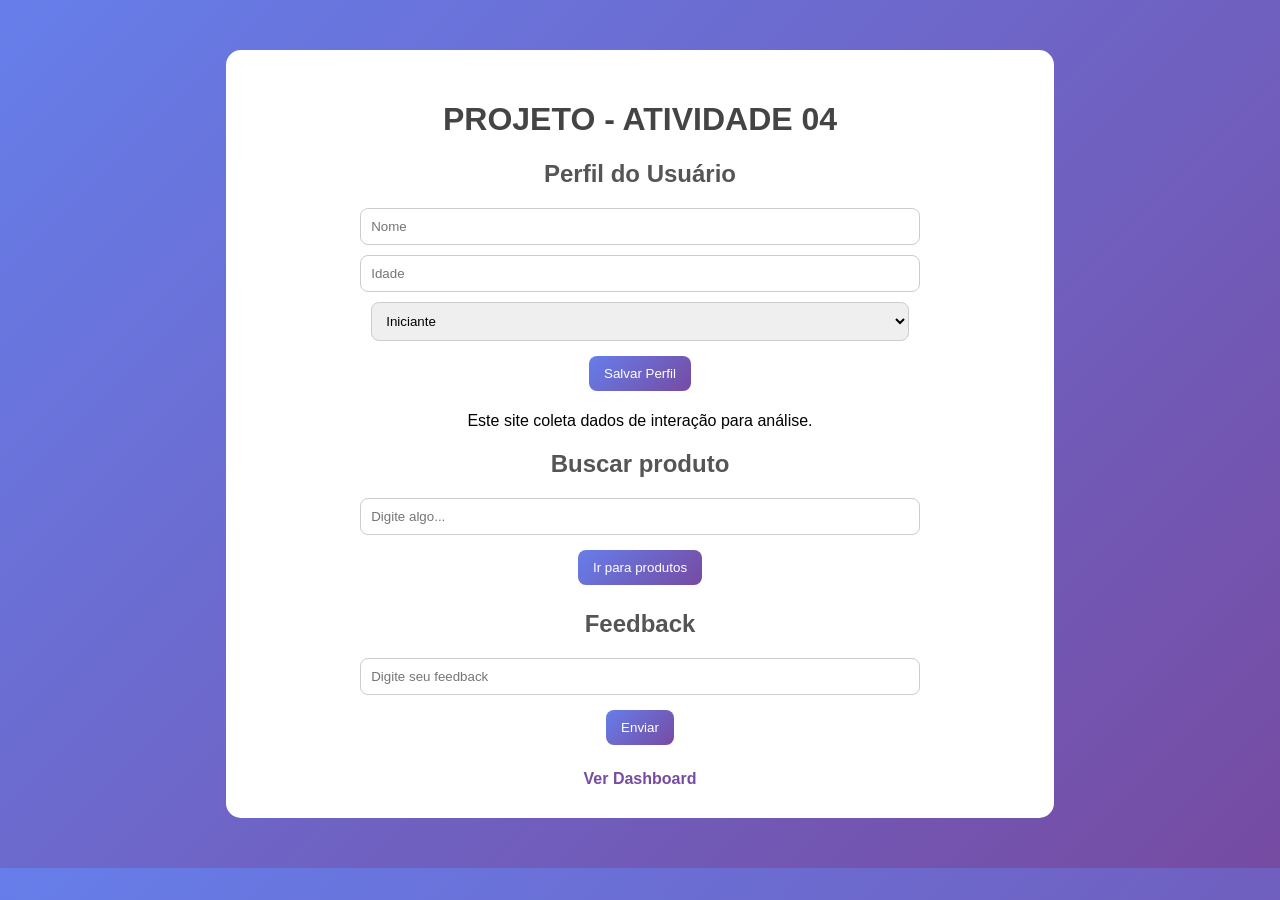
==== Projeto/templates/index.html @ 2ccaf31c "Add files via upload" ====
<!DOCTYPE html>
<html>
<head>
    <title>Teste de Usabilidade</title>

    <style>
        body {
            font-family: 'Segoe UI', sans-serif;
            background: linear-gradient(135deg, #667eea, #764ba2);
            margin: 0;
        }

        .container {
            width: 60%;
            margin: 50px auto;
            background: white;
            padding: 30px;
            border-radius: 15px;
            text-align: center;
        }

        h1 {
            color: #444;
        }

        h2 {
            margin-top: 20px;
            color: #555;
        }

        input, select {
            padding: 10px;
            width: 70%;
            border-radius: 8px;
            border: 1px solid #ccc;
            margin-bottom: 10px;
        }

        button {
            background: linear-gradient(135deg, #667eea, #764ba2);
            color: white;
            border: none;
            padding: 10px 15px;
            border-radius: 8px;
            cursor: pointer;
            transition: 0.3s;
            margin: 5px;
        }

        button:hover {
            transform: scale(1.05);
        }

        a {
            display: block;
            margin-top: 20px;
            color: #764ba2;
            text-decoration: none;
            font-weight: bold;
        }

        a:hover {
            text-decoration: underline;
        }
    </style>
</head>

<body>

<div class="container">

<h1>PROJETO - ATIVIDADE 04</h1>

<h2>Perfil do Usuário</h2>
<form id="perfilForm">
    <input type="text" name="nome" placeholder="Nome"><br>
    <input type="number" name="idade" placeholder="Idade"><br>
    <select name="nivel">
        <option>Iniciante</option>
        <option>Intermediário</option>
        <option>Avançado</option>
    </select><br>
    <button type="submit">Salvar Perfil</button>
</form>

<p>Este site coleta dados de interação para análise.</p>

<h2>Buscar produto</h2>
<input type="text" placeholder="Digite algo..."><br>

<!-- 🔥 BOTÃO CORRETO -->
<button onclick="irParaProdutos()">Ir para produtos</button>

<h2>Feedback</h2>
<form id="feedbackForm">
    <input type="text" name="problema" placeholder="Digite seu feedback"><br>
    <button type="submit">Enviar</button>
</form>

<a href="/dashboard">Ver Dashboard</a>

</div>

<script src="/static/script.js"></script>

<script>
function irParaProdutos() {
    tarefaConcluida(); // registra tempo
    window.location.href = "/produtos";
}
</script>

</body>
</html>
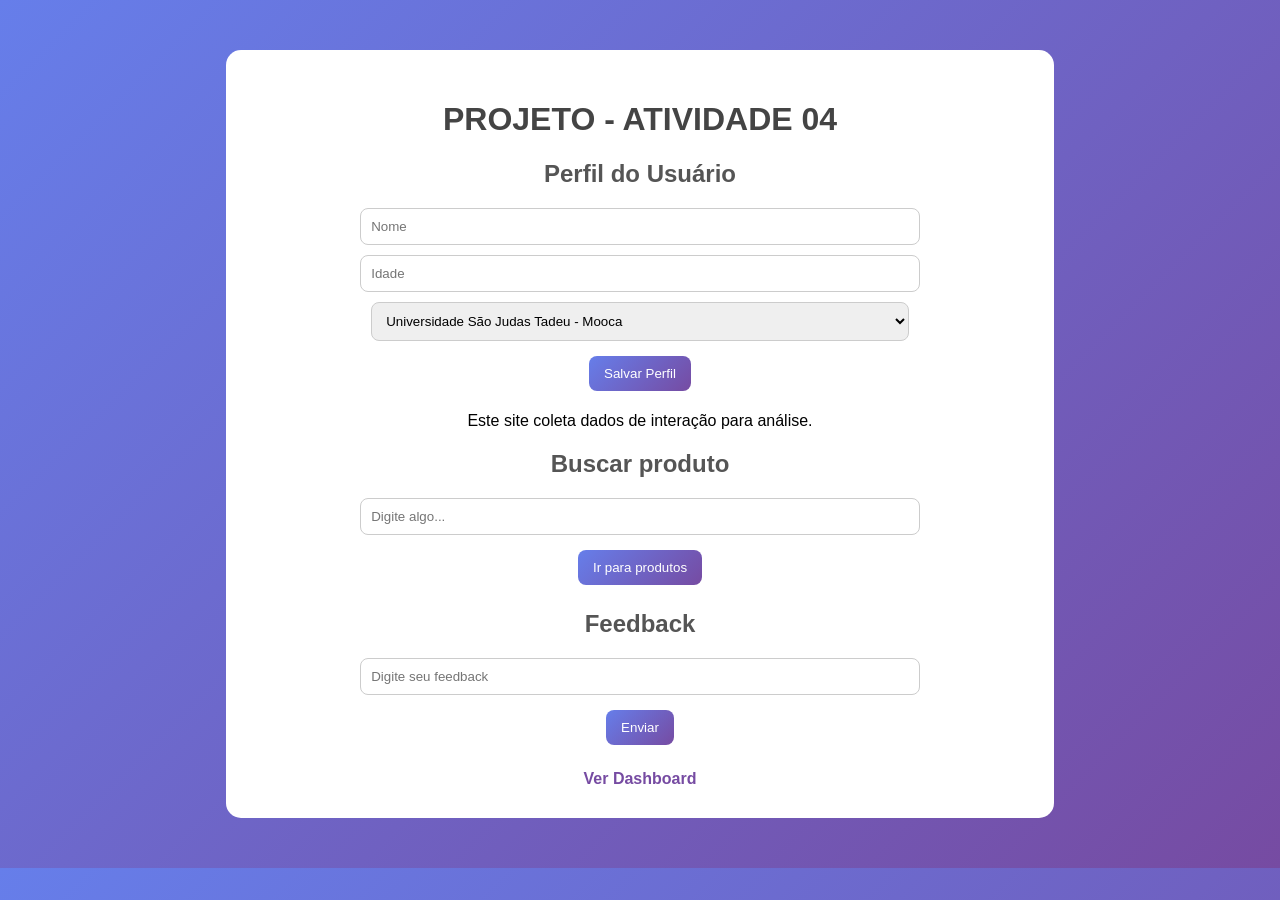
==== commit e7089a60: "Add files via upload" ====
--- a/Projeto/templates/index.html
+++ b/Projeto/templates/index.html
@@ -75,10 +75,11 @@
 <form id="perfilForm">
     <input type="text" name="nome" placeholder="Nome"><br>
     <input type="number" name="idade" placeholder="Idade"><br>
-    <select name="nivel">
-        <option>Iniciante</option>
-        <option>Intermediário</option>
-        <option>Avançado</option>
+    <select name="Universidade">
+        <option>Universidade São Judas Tadeu - Mooca</option>
+        <option>Universidade São Judas Tadeu - Vila Leopoldina</option>
+        <option>Universidade São Judas Tadeu - Butantã</option>
+        <option>Universidade São Judas Tadeu - Santana</option>
     </select><br>
     <button type="submit">Salvar Perfil</button>
 </form>
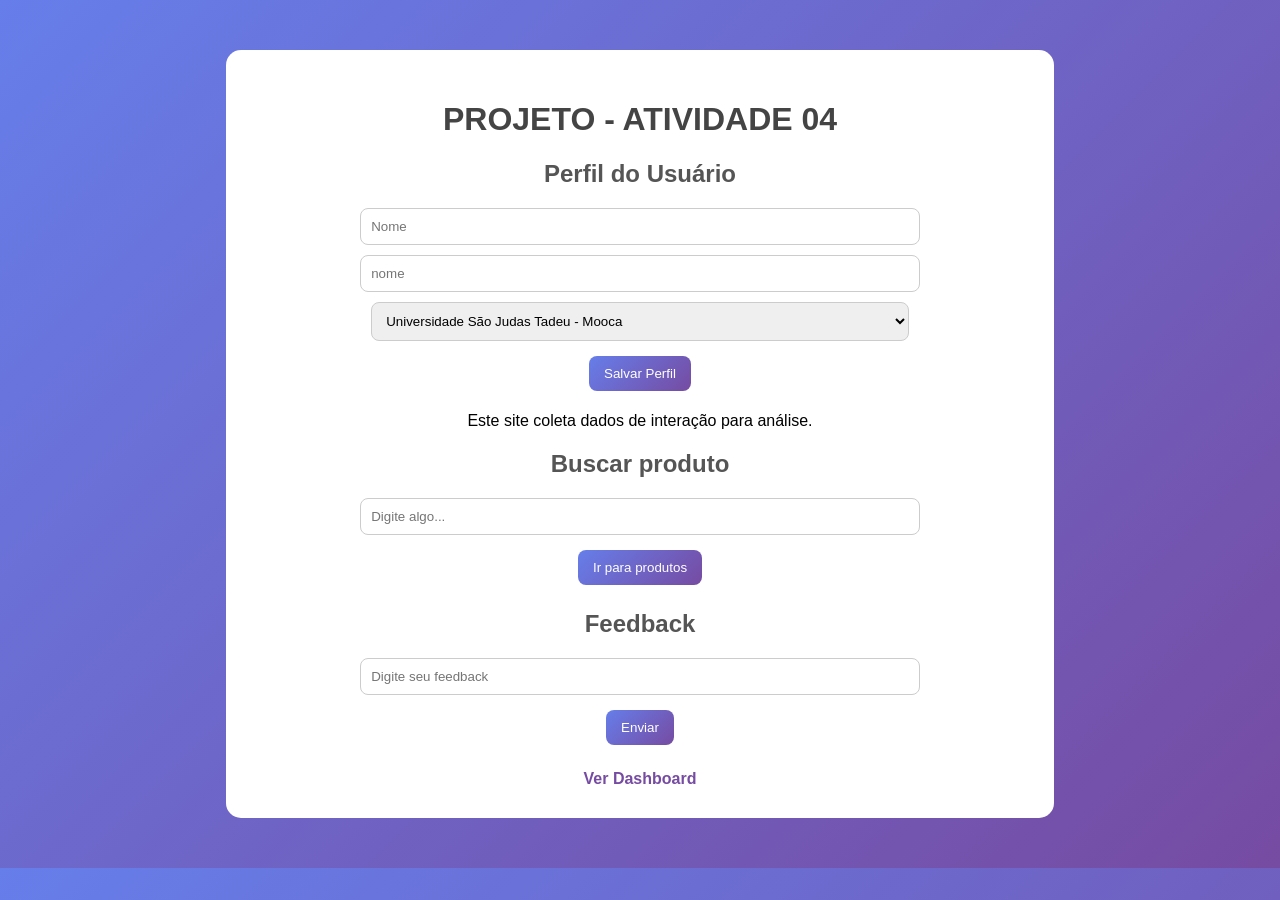
==== commit 8a51eb59: "Add files via upload" ====
--- a/Projeto/templates/index.html
+++ b/Projeto/templates/index.html
@@ -74,7 +74,7 @@
 <h2>Perfil do Usuário</h2>
 <form id="perfilForm">
     <input type="text" name="nome" placeholder="Nome"><br>
-    <input type="number" name="idade" placeholder="Idade"><br>
+    <input type="number" name="curso" placeholder="nome"><br>
     <select name="Universidade">
         <option>Universidade São Judas Tadeu - Mooca</option>
         <option>Universidade São Judas Tadeu - Vila Leopoldina</option>
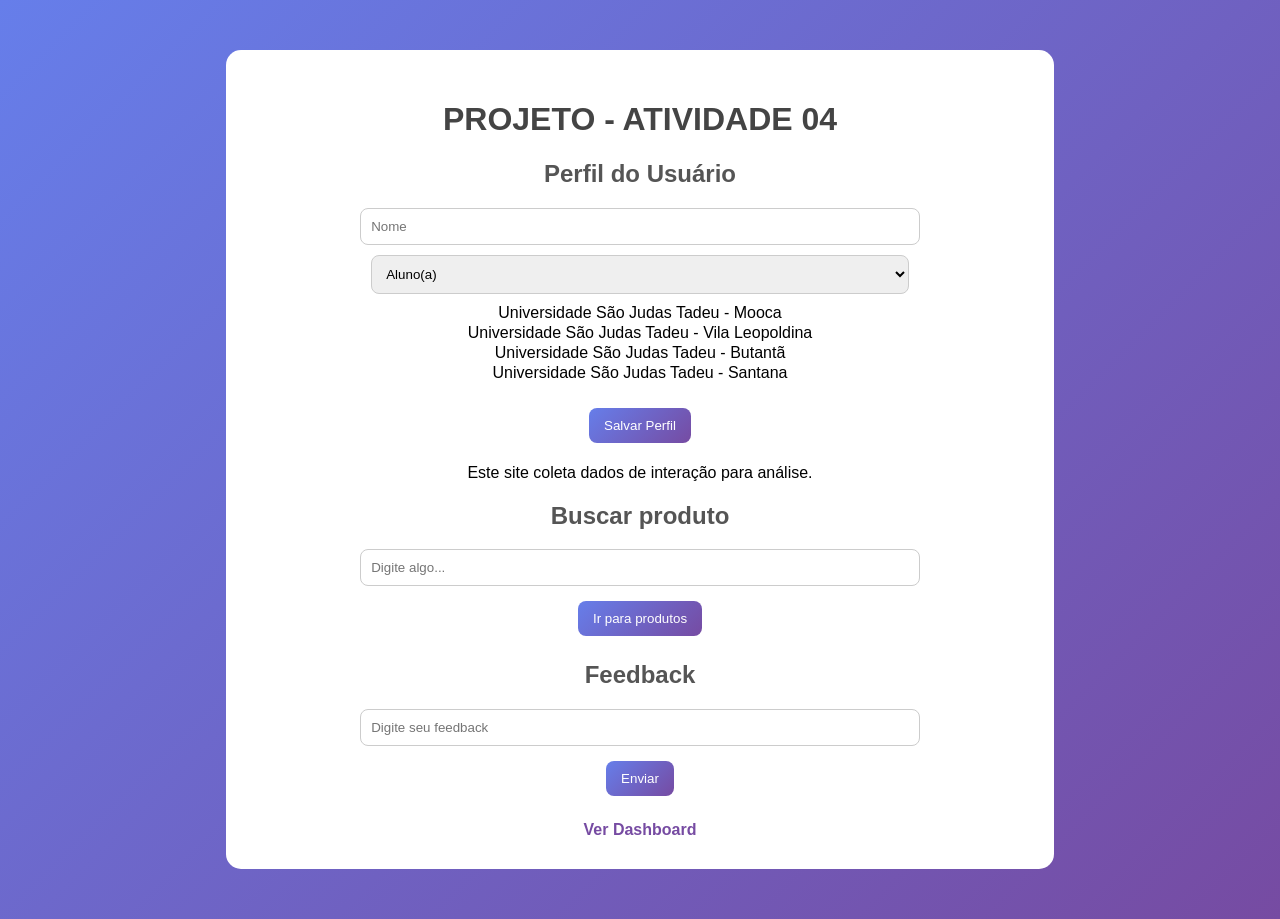
==== commit 6b680e05: "Add files via upload" ====
--- a/Projeto/templates/index.html
+++ b/Projeto/templates/index.html
@@ -1,7 +1,7 @@
 <!DOCTYPE html>
 <html>
 <head>
-    <title>Teste de Usabilidade</title>
+    <title>ATIVIDADE 04</title>
 
     <style>
         body {
@@ -74,7 +74,9 @@
 <h2>Perfil do Usuário</h2>
 <form id="perfilForm">
     <input type="text" name="nome" placeholder="Nome"><br>
-    <input type="number" name="curso" placeholder="nome"><br>
+    <select name="Formação">
+        <option>Aluno(a)</option>
+        <option>Professor(a)</option>
     <select name="Universidade">
         <option>Universidade São Judas Tadeu - Mooca</option>
         <option>Universidade São Judas Tadeu - Vila Leopoldina</option>
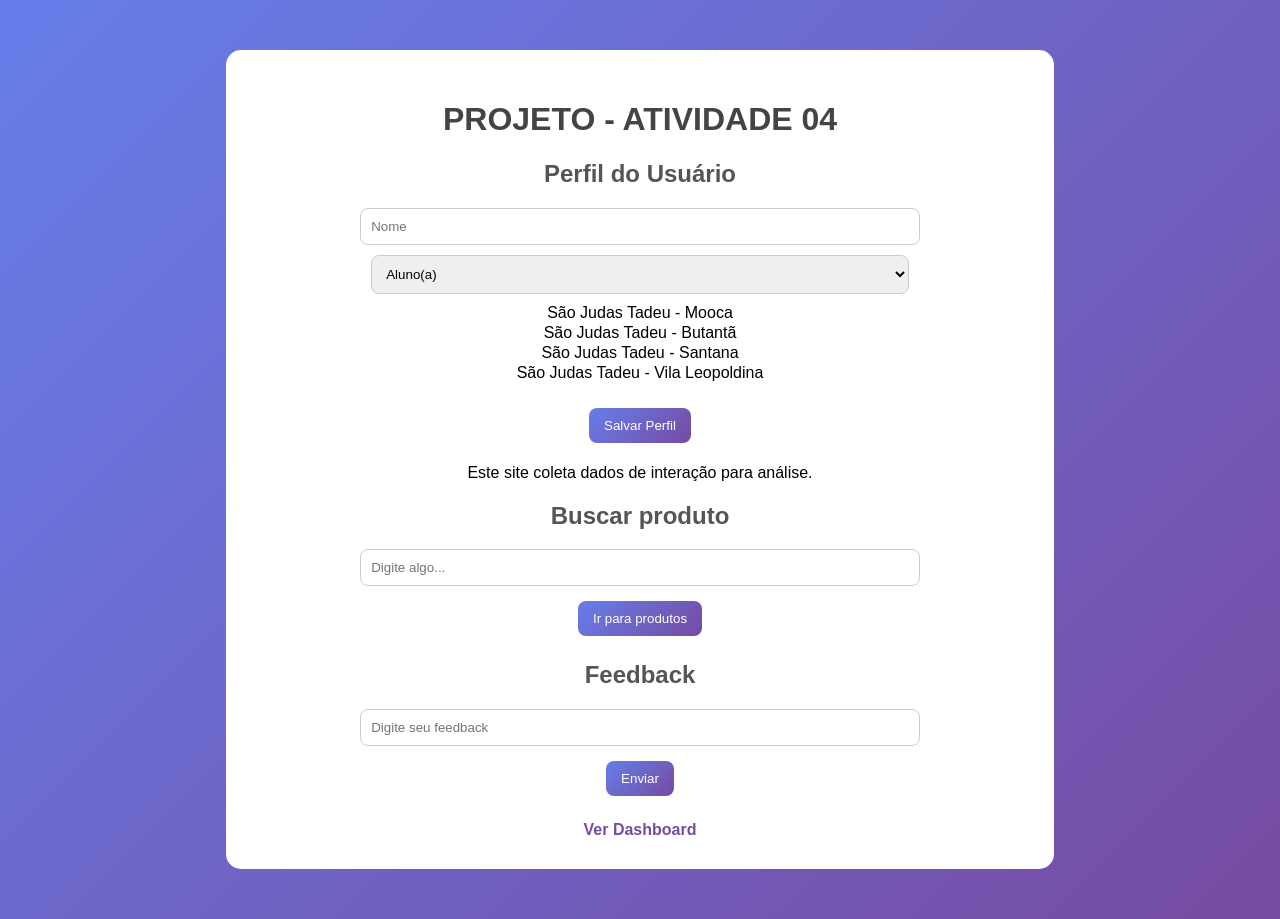
==== commit 1a235c4d: "Add files via upload" ====
--- a/Projeto/templates/index.html
+++ b/Projeto/templates/index.html
@@ -77,11 +77,12 @@
     <select name="Formação">
         <option>Aluno(a)</option>
         <option>Professor(a)</option>
-    <select name="Universidade">
-        <option>Universidade São Judas Tadeu - Mooca</option>
-        <option>Universidade São Judas Tadeu - Vila Leopoldina</option>
-        <option>Universidade São Judas Tadeu - Butantã</option>
-        <option>Universidade São Judas Tadeu - Santana</option>
+
+    <select name="Formação">
+        <option>São Judas Tadeu - Mooca</option>
+        <option>São Judas Tadeu - Butantã</option>
+        <option>São Judas Tadeu - Santana</option>
+        <option>São Judas Tadeu - Vila Leopoldina</option>
     </select><br>
     <button type="submit">Salvar Perfil</button>
 </form>
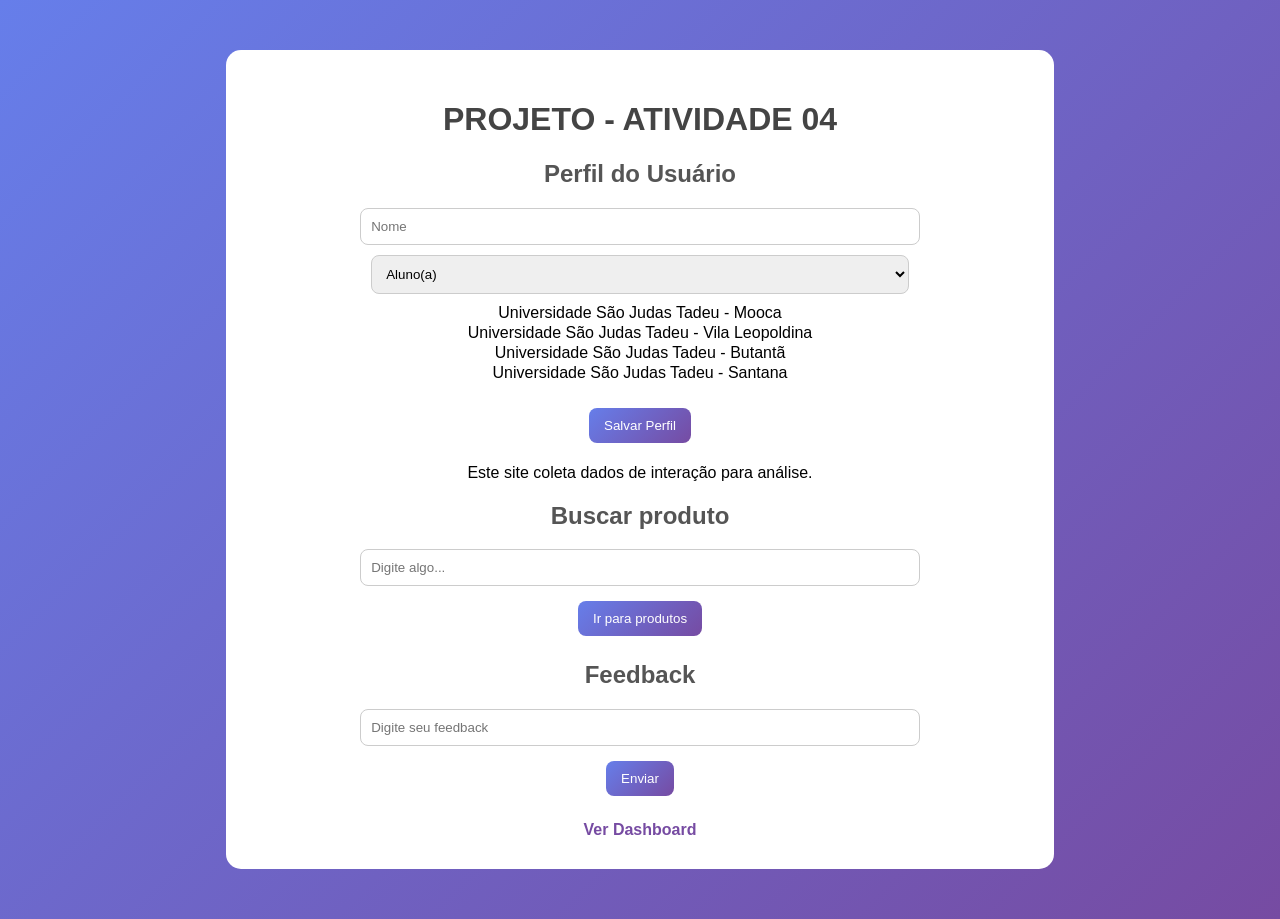
==== commit bc48f8e1: "Add files via upload" ====
--- a/Projeto/templates/index.html
+++ b/Projeto/templates/index.html
@@ -77,12 +77,11 @@
     <select name="Formação">
         <option>Aluno(a)</option>
         <option>Professor(a)</option>
-
-    <select name="Formação">
-        <option>São Judas Tadeu - Mooca</option>
-        <option>São Judas Tadeu - Butantã</option>
-        <option>São Judas Tadeu - Santana</option>
-        <option>São Judas Tadeu - Vila Leopoldina</option>
+    <select name="Universidade">
+        <option>Universidade São Judas Tadeu - Mooca</option>
+        <option>Universidade São Judas Tadeu - Vila Leopoldina</option>
+        <option>Universidade São Judas Tadeu - Butantã</option>
+        <option>Universidade São Judas Tadeu - Santana</option>
     </select><br>
     <button type="submit">Salvar Perfil</button>
 </form>
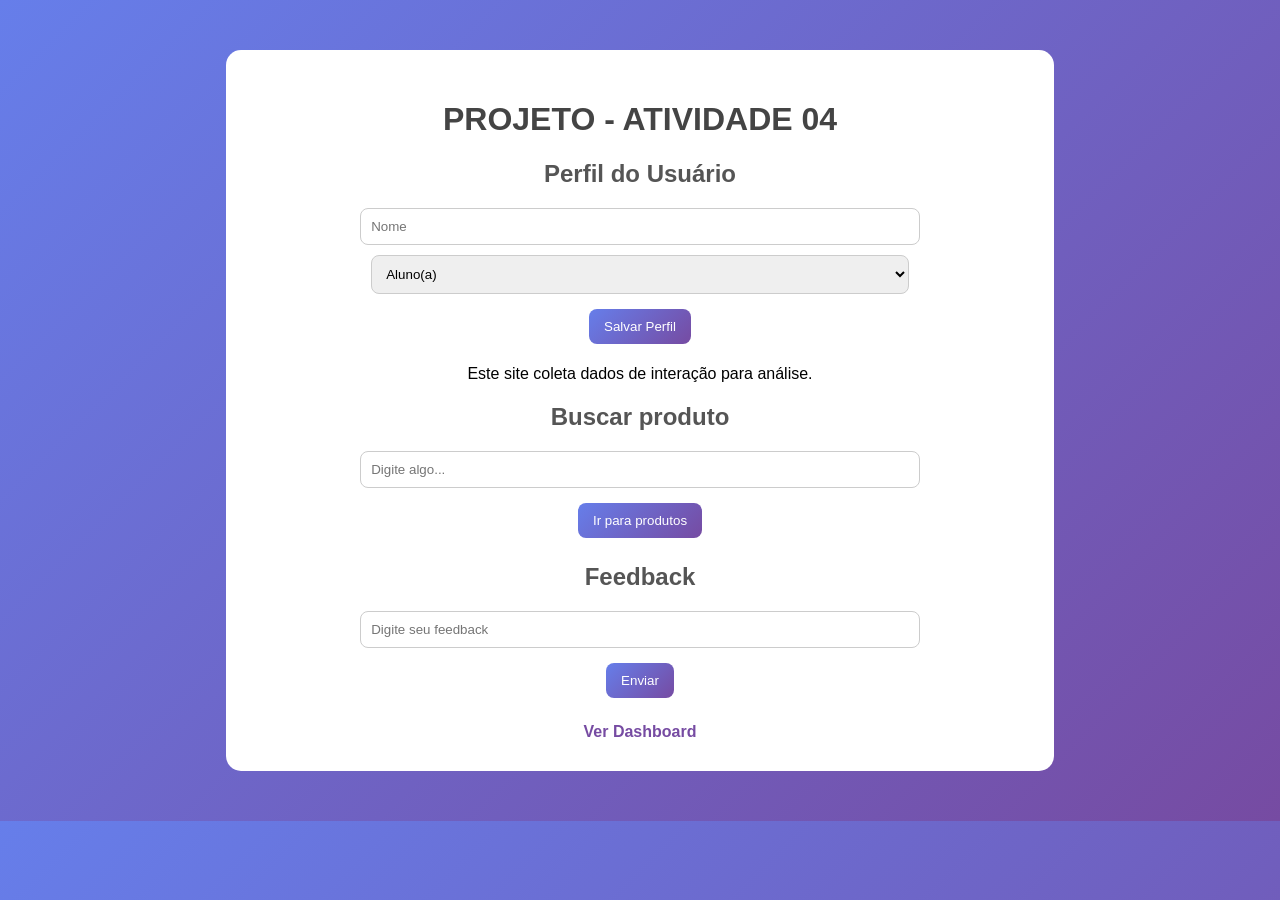
==== commit 9447b3bc: "Add files via upload" ====
--- a/Projeto/templates/index.html
+++ b/Projeto/templates/index.html
@@ -77,11 +77,6 @@
     <select name="Formação">
         <option>Aluno(a)</option>
         <option>Professor(a)</option>
-    <select name="Universidade">
-        <option>Universidade São Judas Tadeu - Mooca</option>
-        <option>Universidade São Judas Tadeu - Vila Leopoldina</option>
-        <option>Universidade São Judas Tadeu - Butantã</option>
-        <option>Universidade São Judas Tadeu - Santana</option>
     </select><br>
     <button type="submit">Salvar Perfil</button>
 </form>
